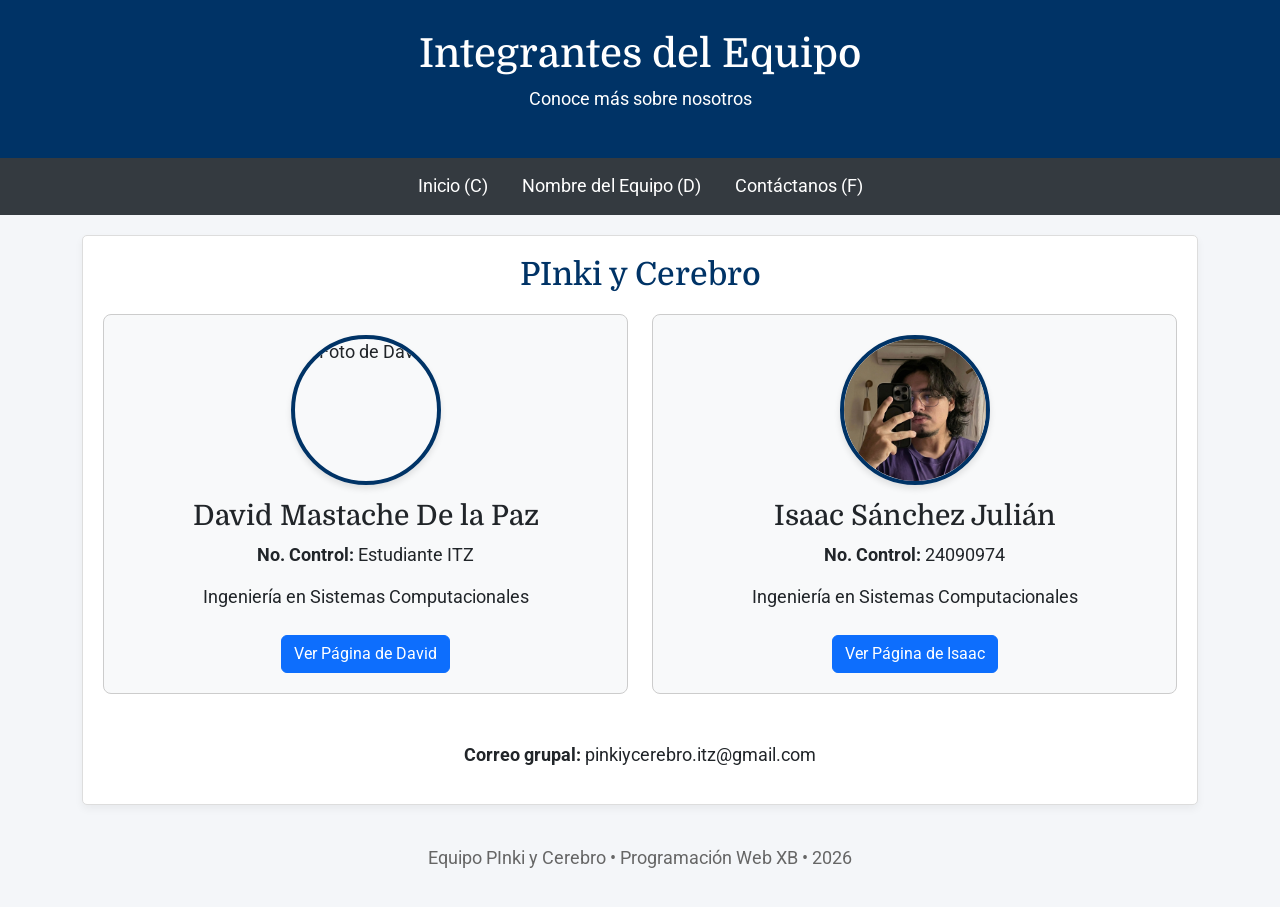
==== acerca.html @ 0e5202a7 "Subiendo mi proyecto" ====
<!DOCTYPE html>
<html lang="es">
<head>
    <meta charset="UTF-8">
    <meta name="viewport" content="width=device-width, initial-scale=1.0">
    <title>Integrantes | PInki y Cerebro</title>
    <link href="https://cdn.jsdelivr.net/npm/bootstrap@5.3.0/dist/css/bootstrap.min.css" rel="stylesheet">
    <link rel="stylesheet" href="css/estilos.css">
</head>
<body>

    <header>
        <h1>Integrantes del Equipo</h1>
        <p>Conoce más sobre nosotros</p>
    </header>

    <nav>
        <a href="index.html">Inicio (C)</a>
        <a href="equipo.html">Nombre del Equipo (D)</a>
        <a href="contacto.html">Contáctanos (F)</a>
    </nav>

    <main class="container">
        <section class="seccion-blanca">
            <h2 class="text-center margen-abajo">PInki y Cerebro</h2>
            
            <div class="row text-center">
                <!-- Tarjeta de David -->
                <div class="col-md-6 mb-4">
                    <div style="border: 1px solid #ccc; padding: 20px; border-radius: 8px; background-color: #f8f9fa;">
                        <!-- NUEVO: Foto de David -->
                        <img src="images/david.jpeg" alt="Foto de David" class="foto-perfil">
                        
                        <h3>David Mastache De la Paz</h3>
                        <p><strong>No. Control:</strong> Estudiante ITZ</p>
                        <p>Ingeniería en Sistemas Computacionales</p>
                        <a href="david-personal.html" class="btn btn-primary mt-2">Ver Página de David</a>
                    </div>
                </div>

                <!-- Tarjeta de Isaac -->
                <div class="col-md-6 mb-4">
                    <div style="border: 1px solid #ccc; padding: 20px; border-radius: 8px; background-color: #f8f9fa;">
                        <!-- NUEVO: Tu foto de perfil -->
                        <img src="images/ingeSAJI.jpeg" alt="Foto de Isaac" class="foto-perfil">
                        
                        <h3>Isaac Sánchez Julián</h3>
                        <p><strong>No. Control:</strong> 24090974</p>
                        <p>Ingeniería en Sistemas Computacionales</p>
                        <a href="personal.html" class="btn btn-primary mt-2">Ver Página de Isaac</a>
                    </div>
                </div>
            </div>
            
            <div class="text-center mt-4">
                <p><strong>Correo grupal:</strong> pinkiycerebro.itz@gmail.com</p>
            </div>
        </section>
    </main>

    <footer>
        <p>Equipo PInki y Cerebro &bull; Programación Web XB &bull; 2026</p>
    </footer>

</body>
</html>
---- css/estilos.css ----
/* --- Importar Fuentes de Google --- */
@import url('https://fonts.googleapis.com/css2?family=Domine:wght@400;700&family=Roboto:wght@400;500&display=swap');

/* --- Estilos Generales --- */
body {
    background-color: #f4f6f9; 
    font-family: 'Roboto', Arial, sans-serif; /* Fuente limpia para leer fácil */
    font-size: 1.1rem; /* Letra un poco más grande */
}

h1, h2, h3, h4, h5, h6 {
    font-family: 'Domine', serif; /* La fuente de tu captura para los títulos */
}

header {
    background-color: #003366; 
    color: white;
    padding: 30px 0;
    text-align: center;
}

nav {
    background-color: #343a40; 
    padding: 15px;
    text-align: center;
}

nav a {
    color: white;
    text-decoration: none;
    margin: 0 15px;
    font-size: 1.1rem;
}

nav a:hover {
    text-decoration: underline;
}

/* --- Estilos de las Secciones --- */
.seccion-blanca {
    background-color: white;
    padding: 20px;
    margin-top: 20px;
    border-radius: 5px;
    border: 1px solid #ddd;
    box-shadow: 0 4px 8px rgba(0,0,0,0.05);
}

h2 {
    color: #003366;
}

.margen-abajo {
    margin-bottom: 20px;
}

/* --- Grid de CSS Nativo --- */
.mi-grid-fotos {
    display: grid;
    grid-template-columns: 1fr 1fr 1fr; 
    gap: 20px;
}

/* --- Estilos del Carrusel y Fotos --- */
.titulo-pasatiempo {
    text-align: center;
    color: #003366;
    margin-bottom: 15px;
    font-weight: bold;
}

.carrusel-foto {
    width: 100%;
    height: 250px; 
    object-fit: contain; 
    background-color: #e9ecef; 
    border-radius: 5px;
}

/* --- NUEVO: Estilo para las fotos de perfil en el Acerca De --- */
.foto-perfil {
    width: 150px;
    height: 150px;
    object-fit: cover; /* Evita que la foto se deforme */
    border-radius: 50%; /* Hace la foto un círculo perfecto */
    border: 4px solid #003366;
    margin: 0 auto 15px auto;
    display: block;
    box-shadow: 0px 4px 6px rgba(0,0,0,0.1);
}

/* --- Footer --- */
footer {
    text-align: center;
    padding: 20px;
    margin-top: 20px;
    color: #666;
}

/* --- NUEVO: Deslizamiento suave al hacer clic en los enlaces --- */
html {
    scroll-behavior: smooth; /* Hace que baje como elevador, suavemente */
    scroll-padding-top: 70px; /* Evita que el menú tape el título al llegar a la sección */
}

/* --- Estilos Generales --- */
body {
    background-color: #f4f6f9; 
    font-family: 'Roboto', Arial, sans-serif; 
    font-size: 1.1rem; 
}

/* ... (Aquí va tu código de header que ya tenías) ... */

nav {
    background-color: #343a40; 
    padding: 15px;
    text-align: center;
    
    /* NUEVO: Para que la barra se quede pegada arriba */
    position: sticky;
    top: 0;
    z-index: 1000; /* Asegura que el menú flote POR ENCIMA de las fotos y el texto */
}
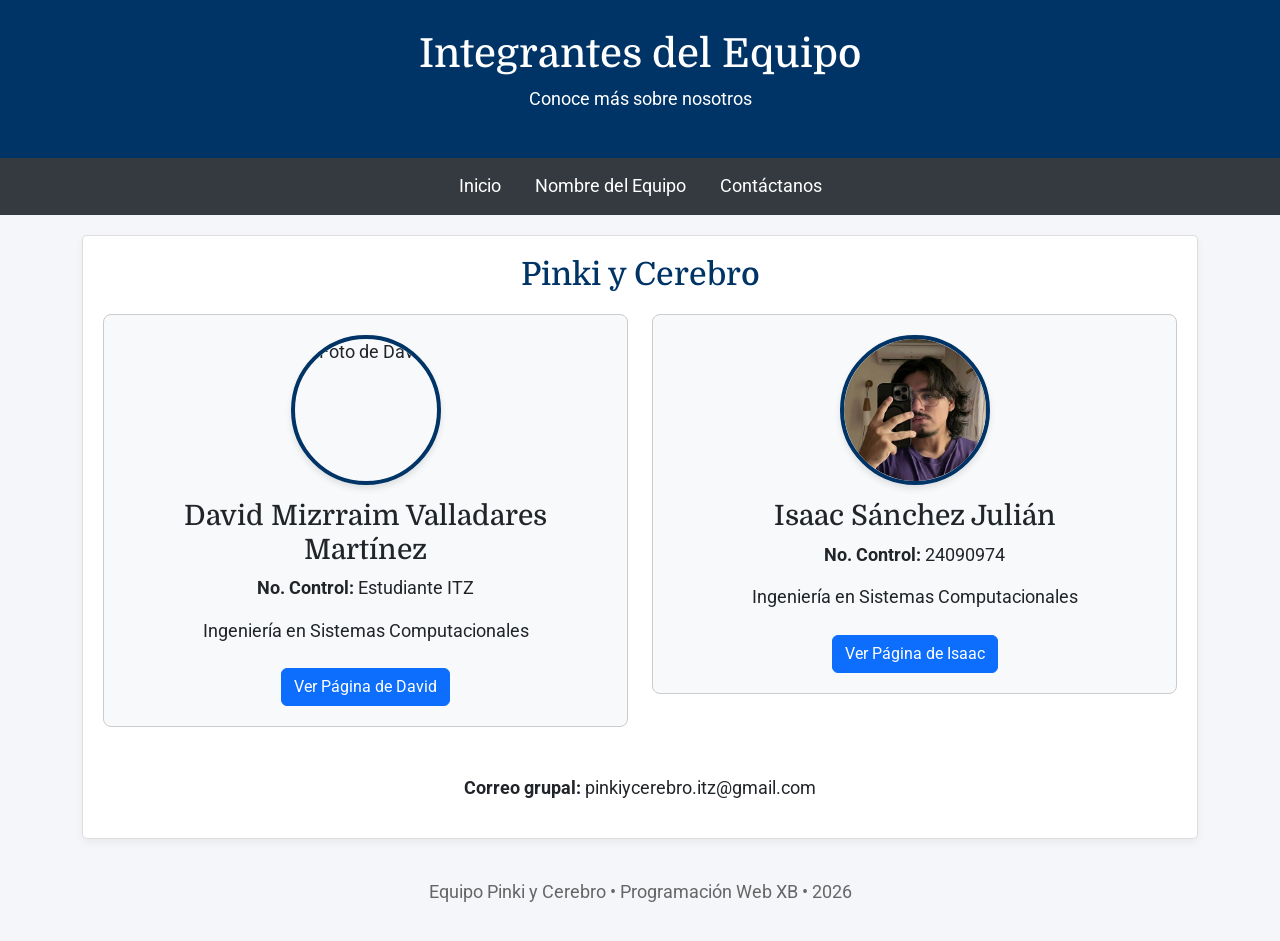
==== commit 2f7fc4cc: "cambios de nombres a los html, ciertas modificaciones estéticas y cambios en conexiones entre página" ====
--- a/acerca.html
+++ b/acerca.html
@@ -3,7 +3,7 @@
 <head>
     <meta charset="UTF-8">
     <meta name="viewport" content="width=device-width, initial-scale=1.0">
-    <title>Integrantes | PInki y Cerebro</title>
+    <title>Integrantes | Pinki y Cerebro</title>
     <link href="https://cdn.jsdelivr.net/npm/bootstrap@5.3.0/dist/css/bootstrap.min.css" rel="stylesheet">
     <link rel="stylesheet" href="css/estilos.css">
 </head>
@@ -15,39 +15,39 @@
     </header>
 
     <nav>
-        <a href="index.html">Inicio (C)</a>
-        <a href="equipo.html">Nombre del Equipo (D)</a>
-        <a href="contacto.html">Contáctanos (F)</a>
+        <a href="index.html">Inicio</a>
+        <a href="equipo.html">Nombre del Equipo</a>
+        <a href="contacto.html">Contáctanos</a>
     </nav>
 
     <main class="container">
         <section class="seccion-blanca">
-            <h2 class="text-center margen-abajo">PInki y Cerebro</h2>
+            <h2 class="text-center margen-abajo">Pinki y Cerebro</h2>
             
             <div class="row text-center">
                 <!-- Tarjeta de David -->
                 <div class="col-md-6 mb-4">
                     <div style="border: 1px solid #ccc; padding: 20px; border-radius: 8px; background-color: #f8f9fa;">
-                        <!-- NUEVO: Foto de David -->
+                        <!-- Foto de David -->
                         <img src="images/david.jpeg" alt="Foto de David" class="foto-perfil">
                         
-                        <h3>David Mastache De la Paz</h3>
+                        <h3>David Mizrraim Valladares Martínez</h3>
                         <p><strong>No. Control:</strong> Estudiante ITZ</p>
                         <p>Ingeniería en Sistemas Computacionales</p>
-                        <a href="david-personal.html" class="btn btn-primary mt-2">Ver Página de David</a>
+                        <a href="personalDavid.html" class="btn btn-primary mt-2">Ver Página de David</a>
                     </div>
                 </div>
 
                 <!-- Tarjeta de Isaac -->
                 <div class="col-md-6 mb-4">
                     <div style="border: 1px solid #ccc; padding: 20px; border-radius: 8px; background-color: #f8f9fa;">
-                        <!-- NUEVO: Tu foto de perfil -->
+                        <!-- Foto de Issac -->
                         <img src="images/ingeSAJI.jpeg" alt="Foto de Isaac" class="foto-perfil">
                         
                         <h3>Isaac Sánchez Julián</h3>
                         <p><strong>No. Control:</strong> 24090974</p>
                         <p>Ingeniería en Sistemas Computacionales</p>
-                        <a href="personal.html" class="btn btn-primary mt-2">Ver Página de Isaac</a>
+                        <a href="personalIssac.html" class="btn btn-primary mt-2">Ver Página de Isaac</a>
                     </div>
                 </div>
             </div>
@@ -59,7 +59,7 @@
     </main>
 
     <footer>
-        <p>Equipo PInki y Cerebro &bull; Programación Web XB &bull; 2026</p>
+        <p>Equipo Pinki y Cerebro &bull; Programación Web XB &bull; 2026</p>
     </footer>
 
 </body>
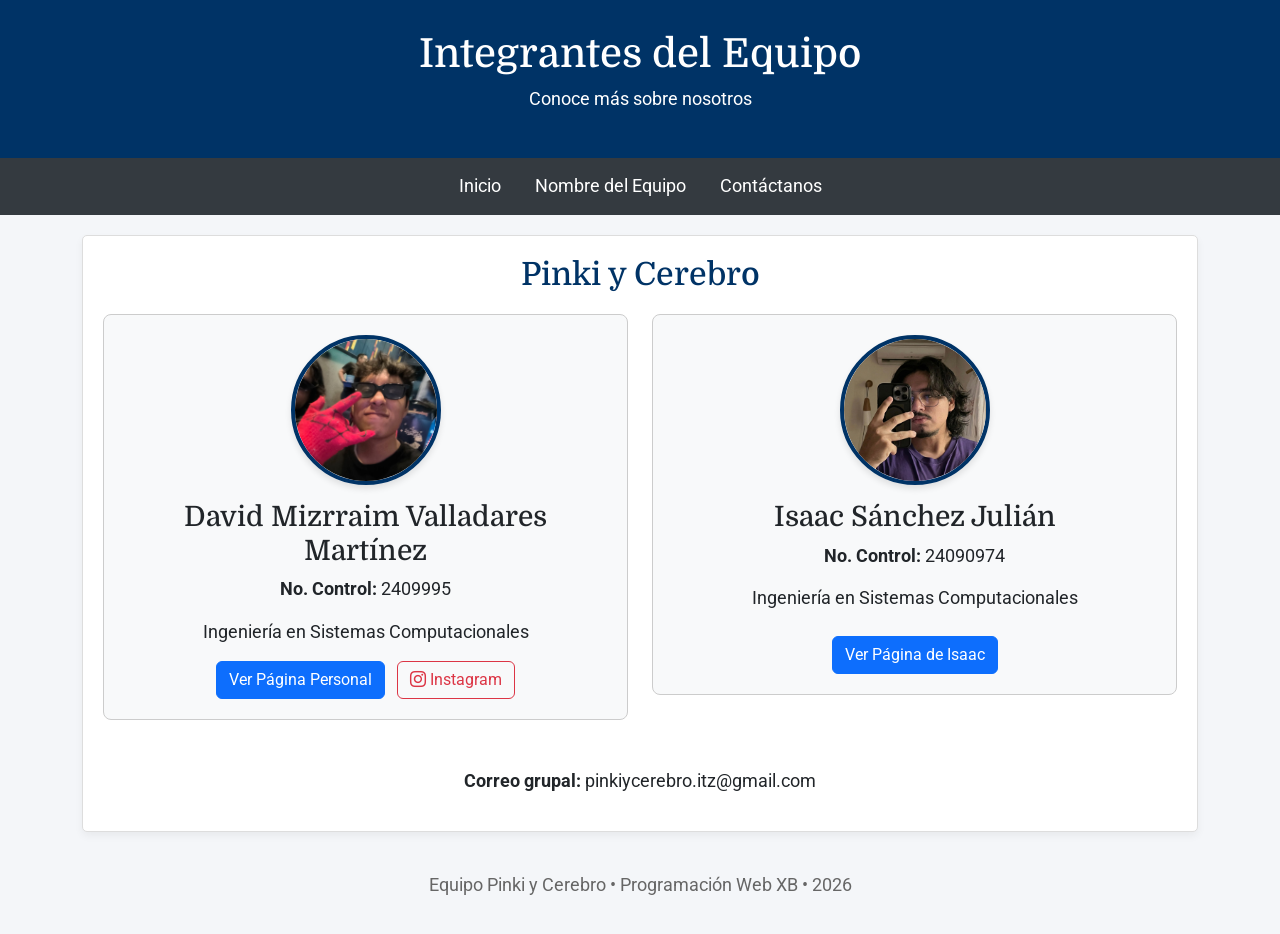
==== commit c9eacd5a: "modificaciones estéticas, adaptaciones de estilo al CSS correspondiente para las clases de David, co" ====
--- a/acerca.html
+++ b/acerca.html
@@ -5,6 +5,7 @@
     <meta name="viewport" content="width=device-width, initial-scale=1.0">
     <title>Integrantes | Pinki y Cerebro</title>
     <link href="https://cdn.jsdelivr.net/npm/bootstrap@5.3.0/dist/css/bootstrap.min.css" rel="stylesheet">
+    <link rel="stylesheet" href="https://cdn.jsdelivr.net/npm/bootstrap-icons@1.11.3/font/bootstrap-icons.min.css">
     <link rel="stylesheet" href="css/estilos.css">
 </head>
 <body>
@@ -28,21 +29,26 @@
                 <!-- Tarjeta de David -->
                 <div class="col-md-6 mb-4">
                     <div style="border: 1px solid #ccc; padding: 20px; border-radius: 8px; background-color: #f8f9fa;">
-                        <!-- Foto de David -->
-                        <img src="images/david.jpeg" alt="Foto de David" class="foto-perfil">
+                        <img src="images/yomero.jpeg" alt="Foto de David" class="foto-perfil mb-3" style="width: 150px; height: 150px; object-fit: cover; border-radius: 50%;">
                         
                         <h3>David Mizrraim Valladares Martínez</h3>
-                        <p><strong>No. Control:</strong> Estudiante ITZ</p>
+                        <p><strong>No. Control:</strong> 2409995</p>
                         <p>Ingeniería en Sistemas Computacionales</p>
-                        <a href="personalDavid.html" class="btn btn-primary mt-2">Ver Página de David</a>
+                        
+                        <div class="mt-3">
+                            <a href="personalDavid.html" class="btn btn-primary me-2">Ver Página Personal</a>
+                            <a href="https://www.instagram.com/david._2924?xtok=bWdsNjhjcTZvajNr" target="_blank" class="btn btn-outline-danger" title="Instagram">
+                                <i class="bi bi-instagram"></i> Instagram
+                            </a>
+                        </div>
                     </div>
                 </div>
 
                 <!-- Tarjeta de Isaac -->
                 <div class="col-md-6 mb-4">
                     <div style="border: 1px solid #ccc; padding: 20px; border-radius: 8px; background-color: #f8f9fa;">
-                        <!-- Foto de Issac -->
-                        <img src="images/ingeSAJI.jpeg" alt="Foto de Isaac" class="foto-perfil">
+                        <!-- Foto de Isaac -->
+                        <img src="images/ingeSAJI.jpeg" alt="Foto de Isaac" class="foto-perfil mb-3" style="width: 150px; height: 150px; object-fit: cover; border-radius: 50%;">
                         
                         <h3>Isaac Sánchez Julián</h3>
                         <p><strong>No. Control:</strong> 24090974</p>
@@ -62,5 +68,6 @@
         <p>Equipo Pinki y Cerebro &bull; Programación Web XB &bull; 2026</p>
     </footer>
 
+    <script src="https://cdn.jsdelivr.net/npm/bootstrap@5.3.0/dist/js/bootstrap.bundle.min.js"></script>
 </body>
 </html>
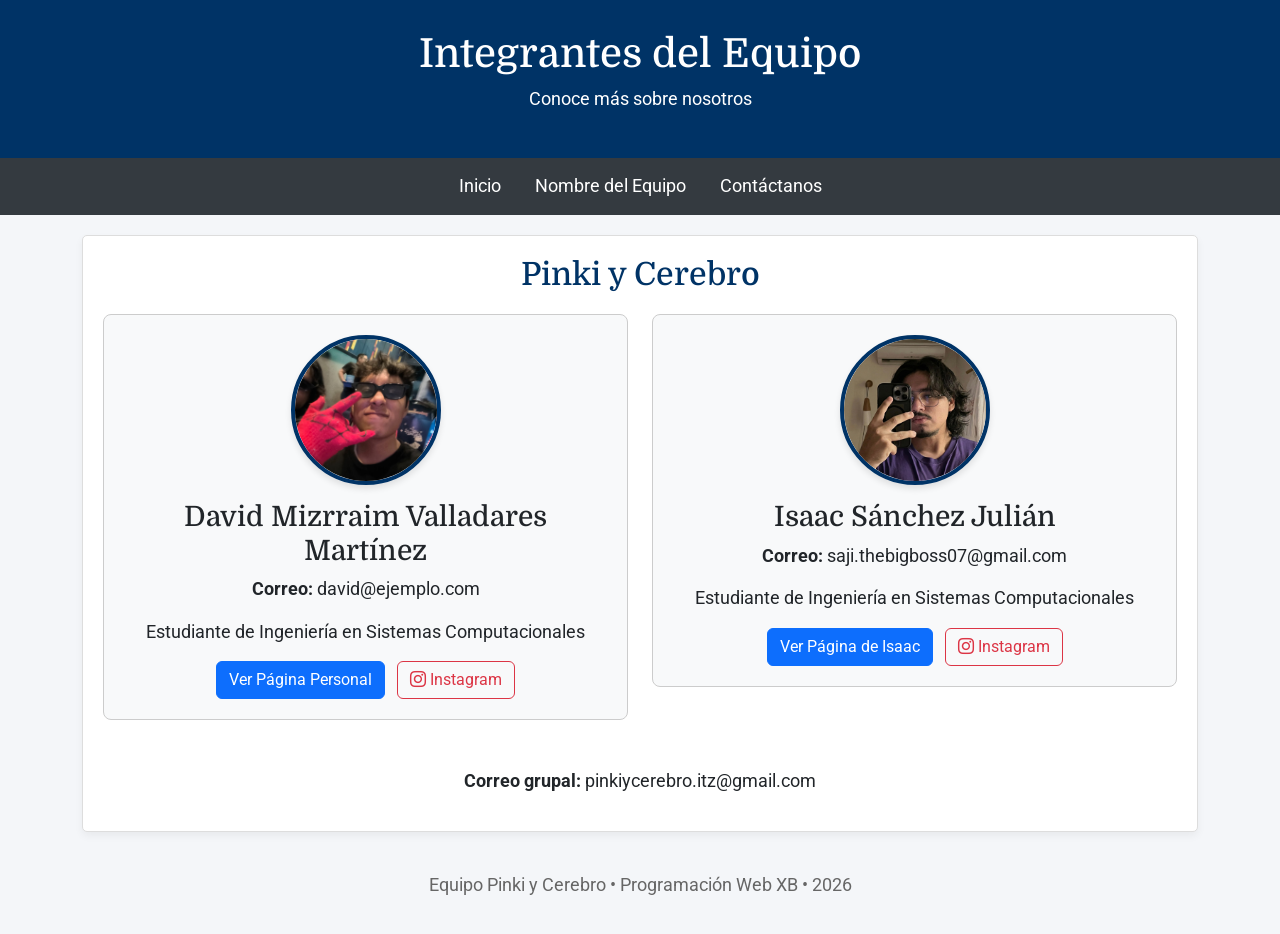
==== commit c685edfc: "cambios totalmente estéticos" ====
--- a/acerca.html
+++ b/acerca.html
@@ -4,6 +4,7 @@
     <meta charset="UTF-8">
     <meta name="viewport" content="width=device-width, initial-scale=1.0">
     <title>Integrantes | Pinki y Cerebro</title>
+    <link rel="icon" href="images/logoEquipo.jpg" type="image/png">
     <link href="https://cdn.jsdelivr.net/npm/bootstrap@5.3.0/dist/css/bootstrap.min.css" rel="stylesheet">
     <link rel="stylesheet" href="https://cdn.jsdelivr.net/npm/bootstrap-icons@1.11.3/font/bootstrap-icons.min.css">
     <link rel="stylesheet" href="css/estilos.css">
@@ -32,9 +33,8 @@
                         <img src="images/yomero.jpeg" alt="Foto de David" class="foto-perfil mb-3" style="width: 150px; height: 150px; object-fit: cover; border-radius: 50%;">
                         
                         <h3>David Mizrraim Valladares Martínez</h3>
-                        <p><strong>No. Control:</strong> 2409995</p>
-                        <p>Ingeniería en Sistemas Computacionales</p>
-                        
+                        <p><strong>Correo:</strong> david@ejemplo.com</p>
+                        <p>Estudiante de Ingeniería en Sistemas Computacionales</p>
                         <div class="mt-3">
                             <a href="personalDavid.html" class="btn btn-primary me-2">Ver Página Personal</a>
                             <a href="https://www.instagram.com/david._2924?xtok=bWdsNjhjcTZvajNr" target="_blank" class="btn btn-outline-danger" title="Instagram">
@@ -49,11 +49,18 @@
                     <div style="border: 1px solid #ccc; padding: 20px; border-radius: 8px; background-color: #f8f9fa;">
                         <!-- Foto de Isaac -->
                         <img src="images/ingeSAJI.jpeg" alt="Foto de Isaac" class="foto-perfil mb-3" style="width: 150px; height: 150px; object-fit: cover; border-radius: 50%;">
+                        <h3>Isaac Sánchez Julián</h3>
+                        <p><strong>Correo:</strong> saji.thebigboss07@gmail.com</p>
+                        <p>Estudiante de Ingeniería en 
+                            Sistemas Computacionales</p>
                         
-                        <h3>Isaac Sánchez Julián</h3>
-                        <p><strong>No. Control:</strong> 24090974</p>
-                        <p>Ingeniería en Sistemas Computacionales</p>
-                        <a href="personalIssac.html" class="btn btn-primary mt-2">Ver Página de Isaac</a>
+                        <div class="mt-3">
+                            <a href="personalIssac.html" class="btn btn-primary me-2">Ver Página de Isaac</a>
+                            <!-- NUEVO: Tu botón de Instagram integrado -->
+                            <a href="https://www.instagram.com/void_isj.dev/" target="_blank" class="btn btn-outline-danger" title="Instagram">
+                                <i class="bi bi-instagram"></i> Instagram
+                            </a>
+                        </div>
                     </div>
                 </div>
             </div>
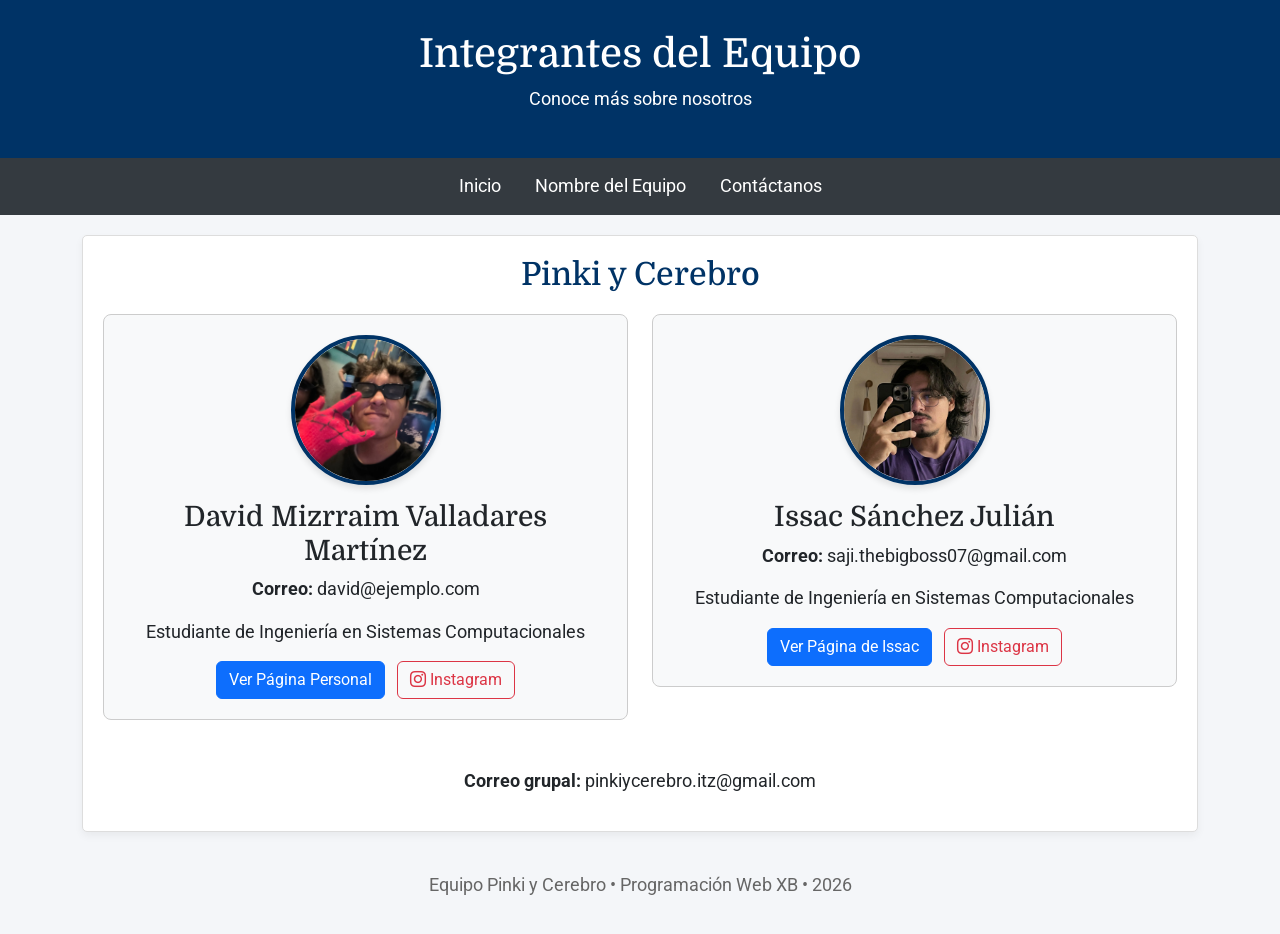
==== commit 35be008e: "Correcciones menores en el archivo acerca.html" ====
--- a/acerca.html
+++ b/acerca.html
@@ -44,19 +44,18 @@
                     </div>
                 </div>
 
-                <!-- Tarjeta de Isaac -->
+                <!-- Tarjeta de Issac -->
                 <div class="col-md-6 mb-4">
                     <div style="border: 1px solid #ccc; padding: 20px; border-radius: 8px; background-color: #f8f9fa;">
-                        <!-- Foto de Isaac -->
-                        <img src="images/ingeSAJI.jpeg" alt="Foto de Isaac" class="foto-perfil mb-3" style="width: 150px; height: 150px; object-fit: cover; border-radius: 50%;">
-                        <h3>Isaac Sánchez Julián</h3>
+                        <!-- Foto de Issac -->
+                        <img src="images/ingeSAJI.jpeg" alt="Foto de Issac" class="foto-perfil mb-3" style="width: 150px; height: 150px; object-fit: cover; border-radius: 50%;">
+                        <h3>Issac Sánchez Julián</h3>
                         <p><strong>Correo:</strong> saji.thebigboss07@gmail.com</p>
                         <p>Estudiante de Ingeniería en 
                             Sistemas Computacionales</p>
                         
                         <div class="mt-3">
-                            <a href="personalIssac.html" class="btn btn-primary me-2">Ver Página de Isaac</a>
-                            <!-- NUEVO: Tu botón de Instagram integrado -->
+                            <a href="personalIssac.html" class="btn btn-primary me-2">Ver Página de Issac</a>
                             <a href="https://www.instagram.com/void_isj.dev/" target="_blank" class="btn btn-outline-danger" title="Instagram">
                                 <i class="bi bi-instagram"></i> Instagram
                             </a>
--- a/css/estilos.css
+++ b/css/estilos.css
@@ -9,7 +9,7 @@
 }
 
 h1, h2, h3, h4, h5, h6 {
-    font-family: 'Domine', serif; /* La fuente de tu captura para los títulos */
+    font-family: 'Domine', serif; 
 }
 
 header {
@@ -77,7 +77,7 @@
     border-radius: 5px;
 }
 
-/* --- NUEVO: Estilo para las fotos de perfil en el Acerca De --- */
+/* --- Estilo para las fotos de perfil en el Acerca De --- */
 .foto-perfil {
     width: 150px;
     height: 150px;
@@ -97,7 +97,7 @@
     color: #666;
 }
 
-/* --- NUEVO: Deslizamiento suave al hacer clic en los enlaces --- */
+/* --- Deslizamiento suave al hacer clic en los enlaces --- */
 html {
     scroll-behavior: smooth; /* Hace que baje como elevador, suavemente */
     scroll-padding-top: 70px; /* Evita que el menú tape el título al llegar a la sección */
@@ -110,14 +110,12 @@
     font-size: 1.1rem; 
 }
 
-/* ... (Aquí va tu código de header que ya tenías) ... */
-
 nav {
     background-color: #343a40; 
     padding: 15px;
     text-align: center;
     
-    /* NUEVO: Para que la barra se quede pegada arriba */
+    /* Para que la barra se quede pegada arriba */
     position: sticky;
     top: 0;
     z-index: 1000; /* Asegura que el menú flote POR ENCIMA de las fotos y el texto */
